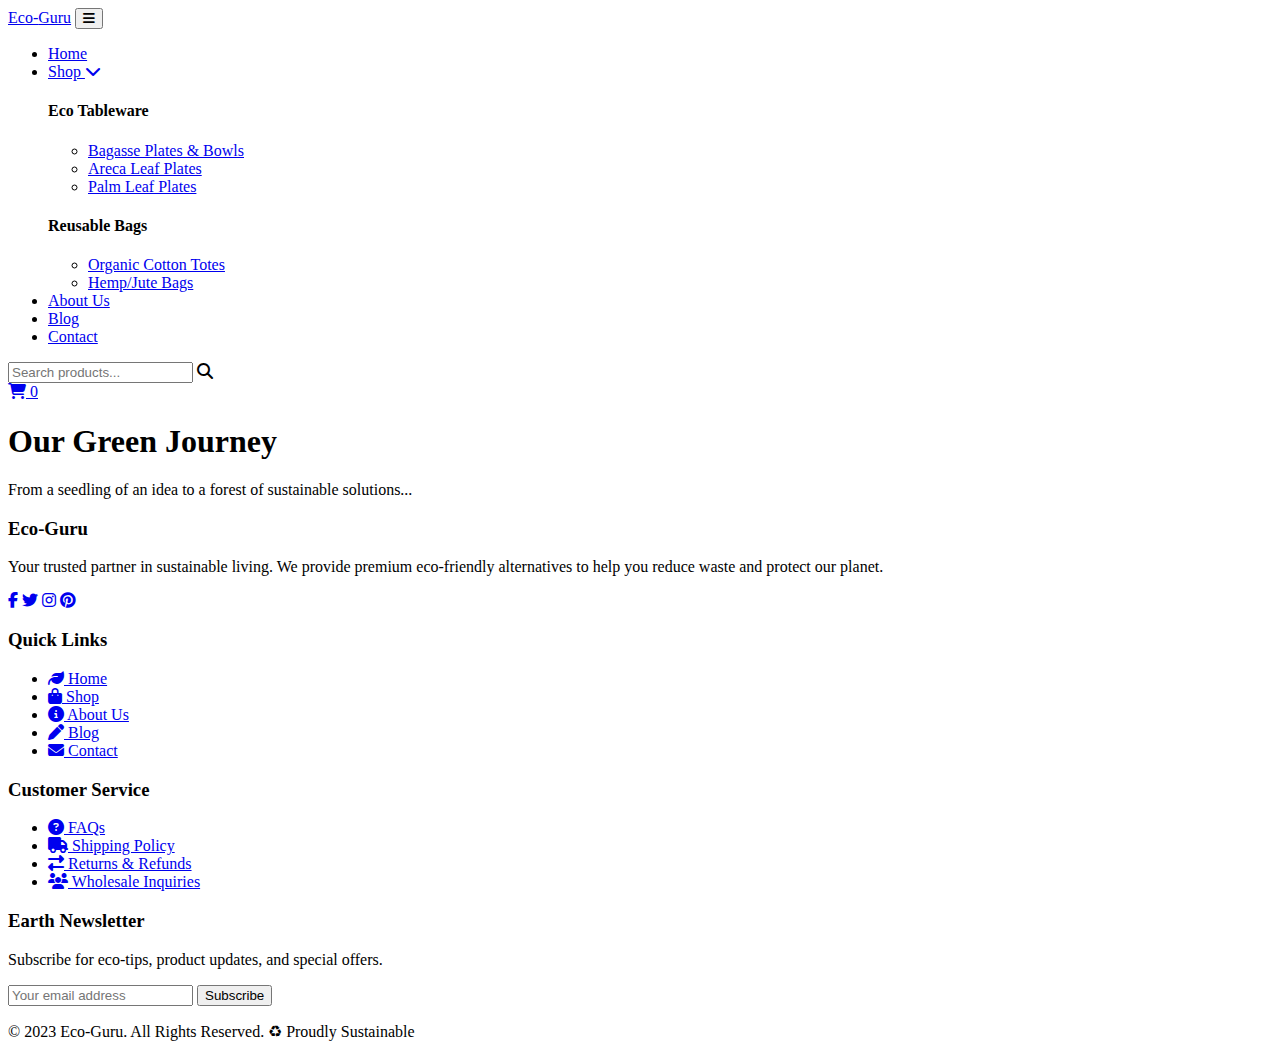
==== about_us.html @ 94f399d8 "Create about_us.html" ====
<!DOCTYPE html>
<html lang="en">
<head>
    <meta charset="UTF-8">
    <meta name="viewport" content="width=device-width, initial-scale=1.0">
    <title>About Us | Eco-Guru</title>
    <link rel="stylesheet" href="https://cdnjs.cloudflare.com/ajax/libs/font-awesome/6.4.0/css/all.min.css">
    <link href="https://fonts.googleapis.com/css2?family=Montserrat:wght@600;700&family=Playfair+Display:wght@700&family=Poppins:wght@400;500;600&display=swap" rel="stylesheet">
    <link rel="stylesheet" href="css/style.css">
</head>
<body>
    <!-- Navbar Include -->
    <div data-include="components/navbar.html"></div>

    <!-- Your About Us Content -->
    <header class="about-header">
        <div class="container about-header-content">
            <h1>Our Green Journey</h1>
            <p>From a seedling of an idea to a forest of sustainable solutions...</p>
        </div>
    </header>

    <main class="container">
        <!-- Rest of your about us content -->
    </main>

    <!-- Footer Include -->
    <div data-include="components/footer.html"></div>

    <!-- Scripts -->
    <script src="js/includes.js"></script>
</body>
</html>
---- css/style.css ----

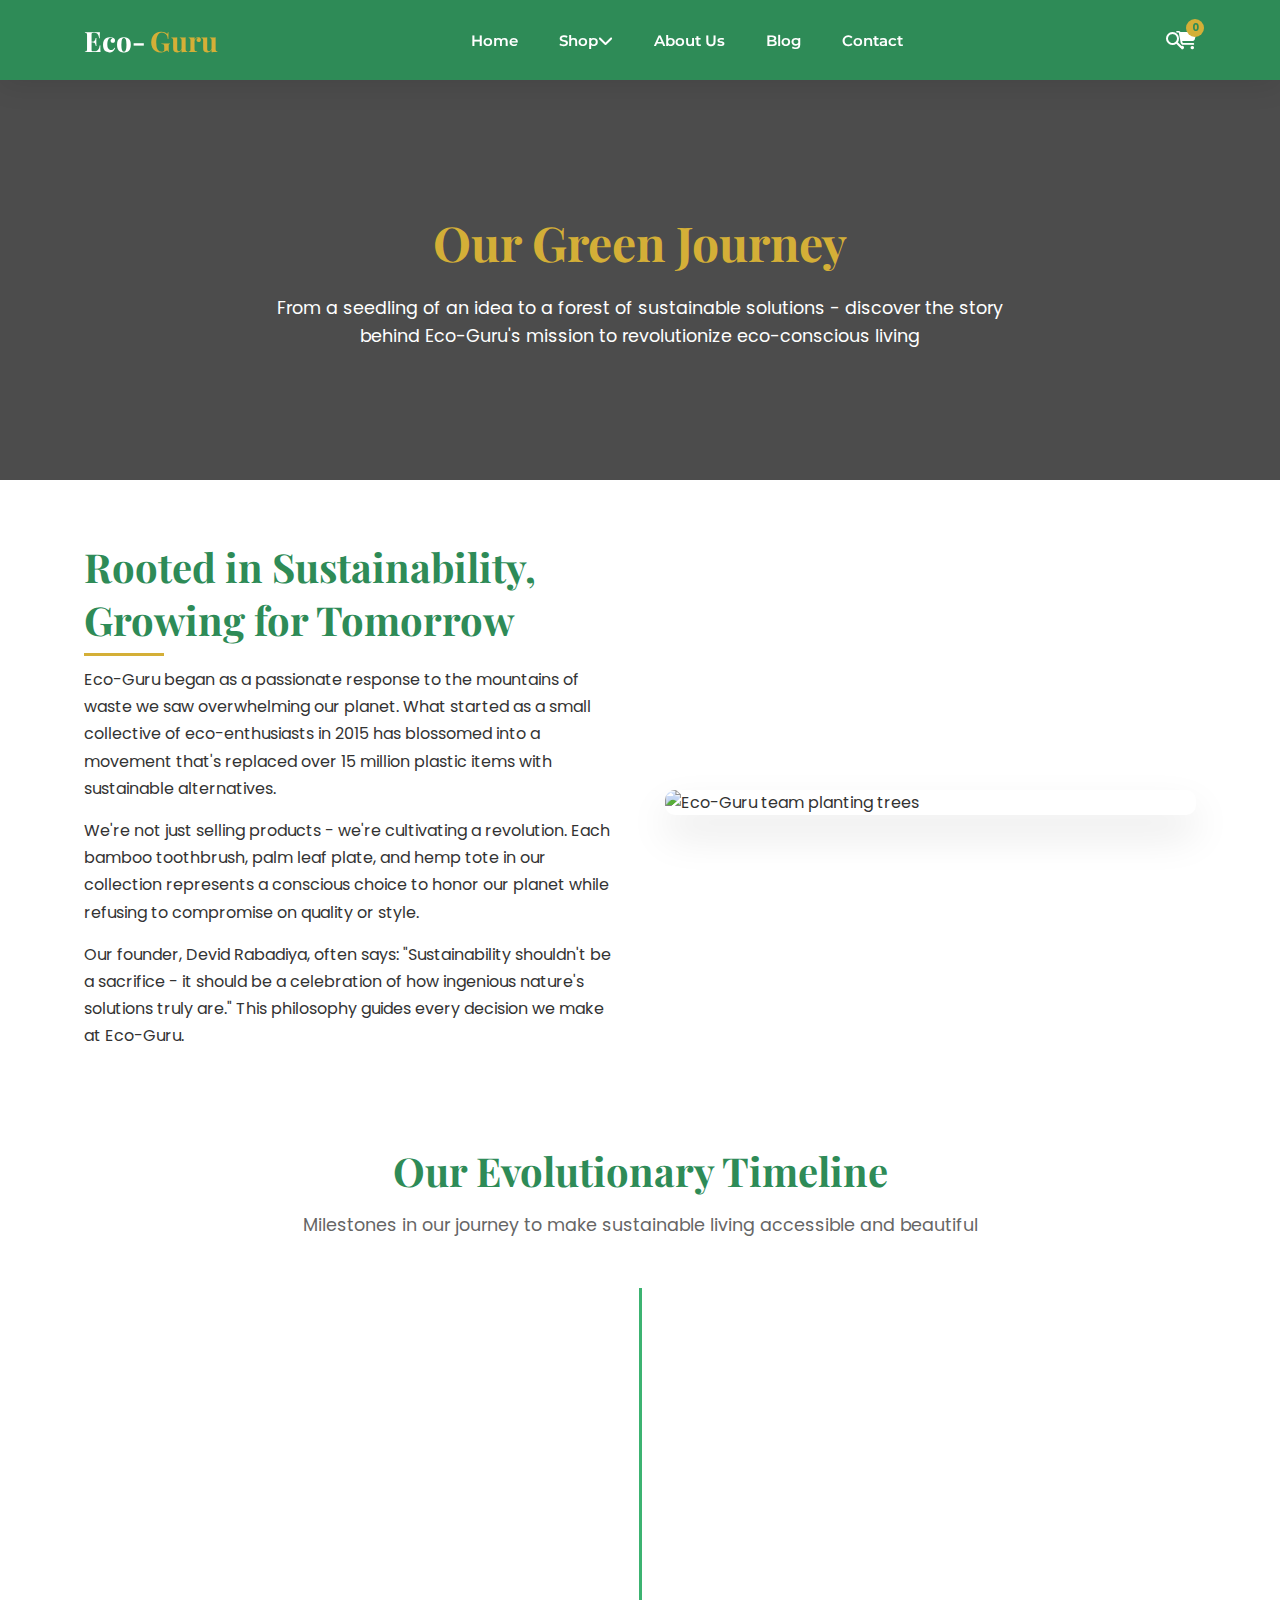
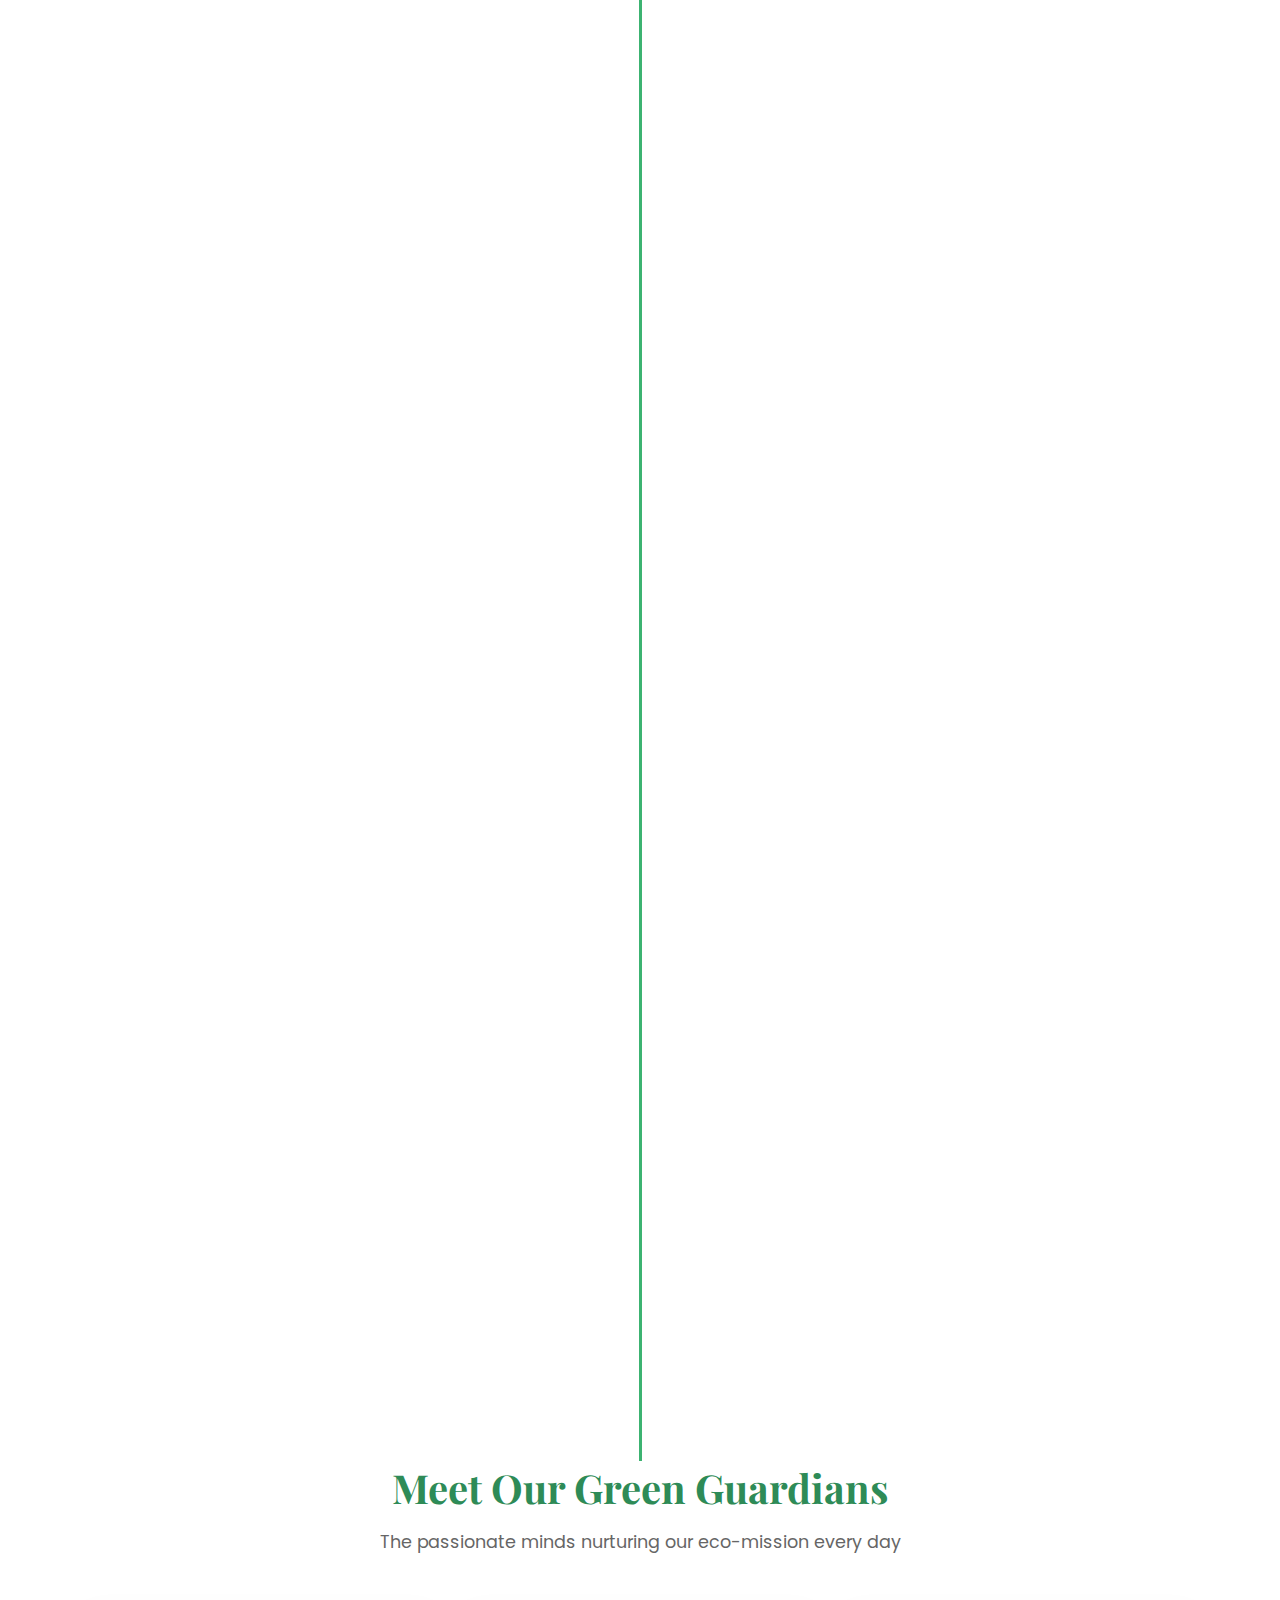
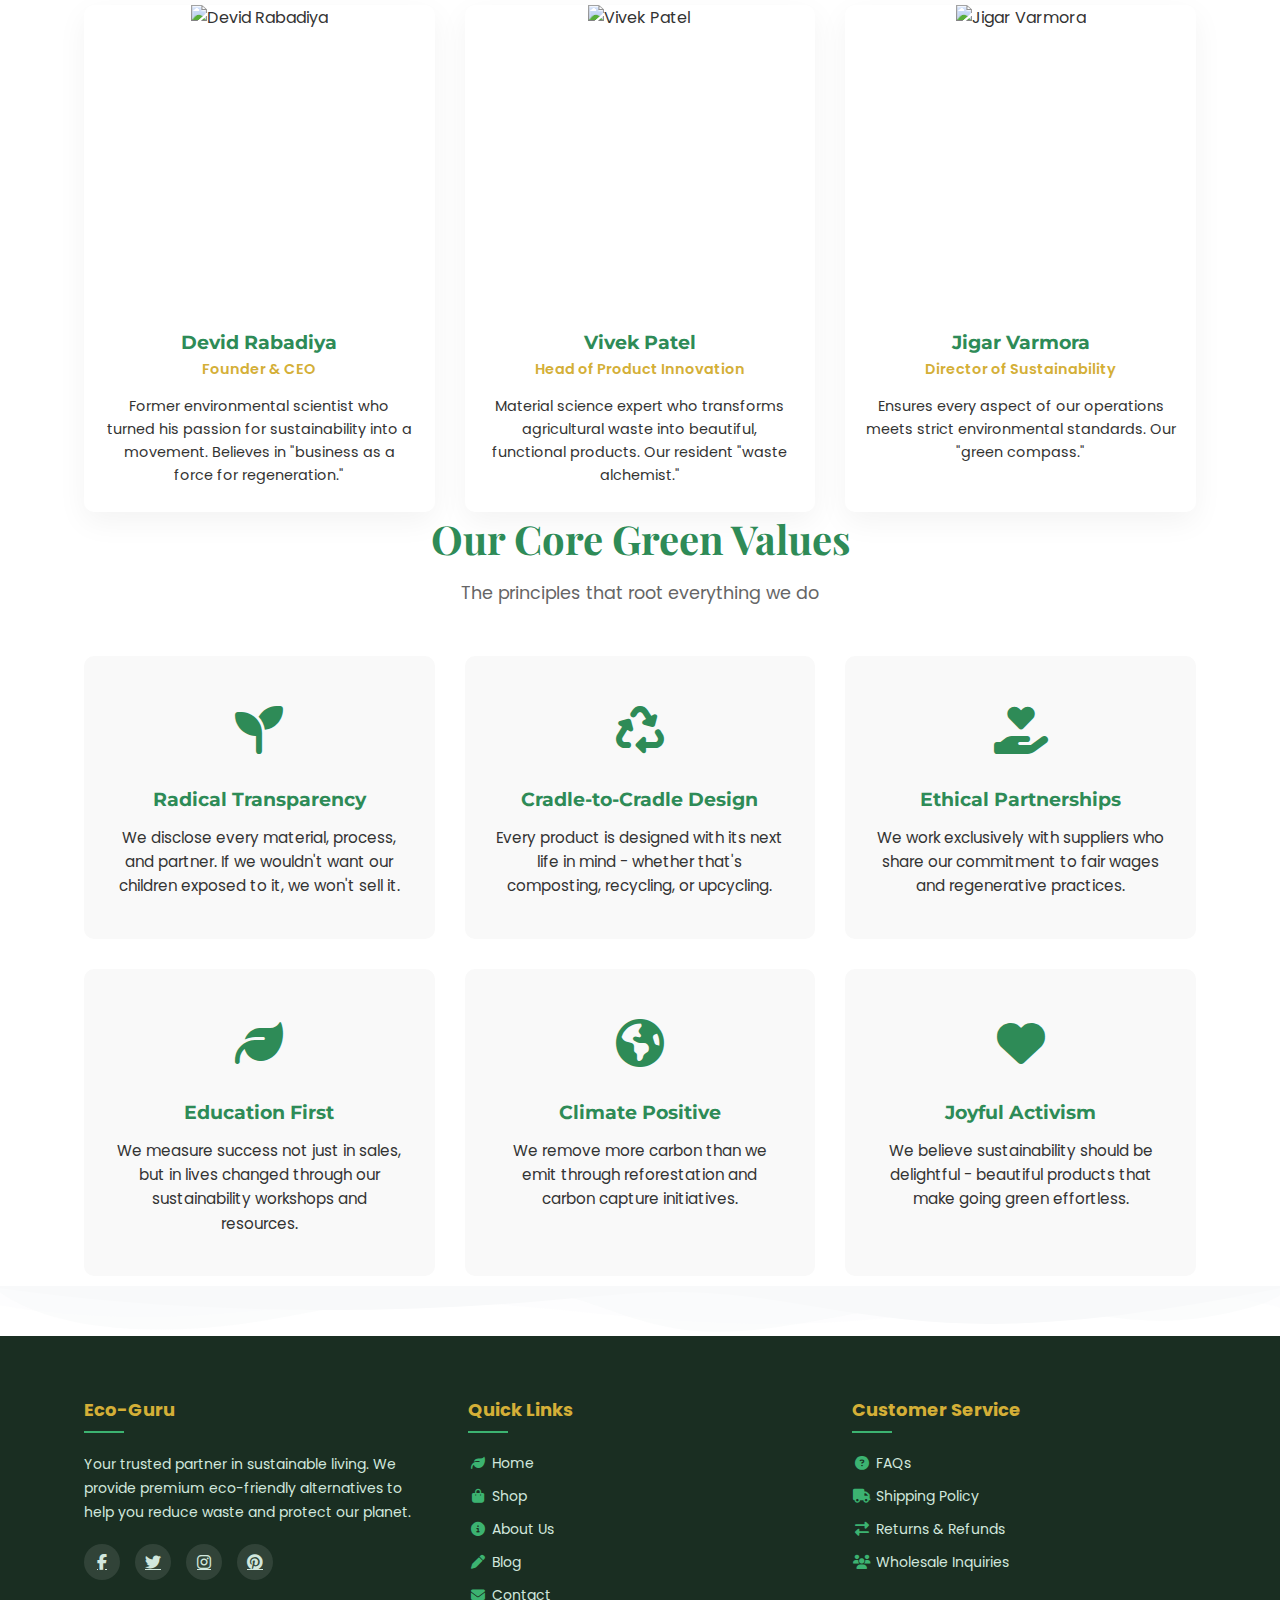
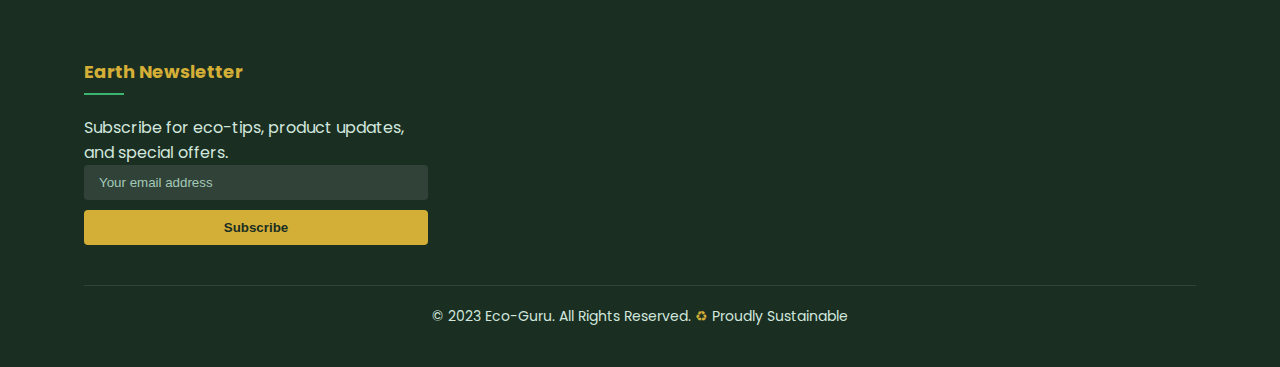
==== commit 81da3a0c: "Update about_us.html" ====
--- a/about_us.html
+++ b/about_us.html
@@ -3,31 +3,195 @@
 <head>
     <meta charset="UTF-8">
     <meta name="viewport" content="width=device-width, initial-scale=1.0">
-    <title>About Us | Eco-Guru</title>
+    <title>About Us | Eco-Guru - Sustainable Eco-Friendly Products</title>
     <link rel="stylesheet" href="https://cdnjs.cloudflare.com/ajax/libs/font-awesome/6.4.0/css/all.min.css">
     <link href="https://fonts.googleapis.com/css2?family=Montserrat:wght@600;700&family=Playfair+Display:wght@700&family=Poppins:wght@400;500;600&display=swap" rel="stylesheet">
     <link rel="stylesheet" href="css/style.css">
 </head>
 <body>
-    <!-- Navbar Include -->
+    <!-- Navigation Bar -->
     <div data-include="components/navbar.html"></div>
 
-    <!-- Your About Us Content -->
+    <!-- About Us Header -->
     <header class="about-header">
         <div class="container about-header-content">
             <h1>Our Green Journey</h1>
-            <p>From a seedling of an idea to a forest of sustainable solutions...</p>
+            <p>From a seedling of an idea to a forest of sustainable solutions - discover the story behind Eco-Guru's mission to revolutionize eco-conscious living</p>
         </div>
     </header>
 
     <main class="container">
-        <!-- Rest of your about us content -->
+        <!-- Mission Section -->
+        <div class="mission-container">
+            <div class="mission-content">
+                <h2>Rooted in Sustainability, Growing for Tomorrow</h2>
+                <p>Eco-Guru began as a passionate response to the mountains of waste we saw overwhelming our planet. What started as a small collective of eco-enthusiasts in 2015 has blossomed into a movement that's replaced over 15 million plastic items with sustainable alternatives.</p>
+                <p>We're not just selling products - we're cultivating a revolution. Each bamboo toothbrush, palm leaf plate, and hemp tote in our collection represents a conscious choice to honor our planet while refusing to compromise on quality or style.</p>
+                <p>Our founder, Devid Rabadiya, often says: "Sustainability shouldn't be a sacrifice - it should be a celebration of how ingenious nature's solutions truly are." This philosophy guides every decision we make at Eco-Guru.</p>
+            </div>
+            <div class="mission-image">
+                <img src="https://images.unsplash.com/photo-1520333789090-1afc82db536a?ixlib=rb-1.2.1&auto=format&fit=crop&w=1350&q=80" alt="Eco-Guru team planting trees" loading="lazy">
+            </div>
+        </div>
+        
+        <!-- Timeline Section -->
+        <div class="section-title">
+            <h2>Our Evolutionary Timeline</h2>
+            <p>Milestones in our journey to make sustainable living accessible and beautiful</p>
+        </div>
+        
+        <div class="timeline">
+            <div class="timeline-item">
+                <div class="timeline-content">
+                    <div class="timeline-date">2015</div>
+                    <h3 class="timeline-title">The Seed is Planted</h3>
+                    <p>Founded in a small garage with just three products: bamboo toothbrushes, beeswax wraps, and reusable straws. Our first 100 customers became our most passionate ambassadors.</p>
+                </div>
+            </div>
+            
+            <div class="timeline-item">
+                <div class="timeline-content">
+                    <div class="timeline-date">2017</div>
+                    <h3 class="timeline-title">First Green Certification</h3>
+                    <p>Received our first environmental certification, validating that our products truly biodegrade within 90 days. Expanded our line to include compostable tableware.</p>
+                </div>
+            </div>
+            
+            <div class="timeline-item">
+                <div class="timeline-content">
+                    <div class="timeline-date">2019</div>
+                    <h3 class="timeline-title">The Zero-Waste Pledge</h3>
+                    <p>Committed to zero-waste packaging across all products. Launched our take-back program to ensure nothing ends up in landfills. Reached 1 million products sold.</p>
+                </div>
+            </div>
+            
+            <div class="timeline-item">
+                <div class="timeline-content">
+                    <div class="timeline-date">2021</div>
+                    <h3 class="timeline-title">Carbon Negative Achievement</h3>
+                    <p>Became the first ecommerce company in our sector to go carbon negative. Planted our 100,000th tree through reforestation partnerships.</p>
+                </div>
+            </div>
+            
+            <div class="timeline-item">
+                <div class="timeline-content">
+                    <div class="timeline-date">2023</div>
+                    <h3 class="timeline-title">Global Green Recognition</h3>
+                    <p>Featured in the Global Sustainability 100 list. Expanded our product line to over 200 items, all meeting our strict environmental standards. 15 million plastic items replaced and counting.</p>
+                </div>
+            </div>
+        </div>
+        
+        <!-- Team Section -->
+        <div class="section-title">
+            <h2>Meet Our Green Guardians</h2>
+            <p>The passionate minds nurturing our eco-mission every day</p>
+        </div>
+        
+        <div class="team-grid">
+            <div class="team-member">
+                <div class="member-image">
+                    <img src="https://images.unsplash.com/photo-1573497019940-1c28c88b4f3e?ixlib=rb-1.2.1&auto=format&fit=crop&w=500&q=80" alt="Devid Rabadiya" loading="lazy">
+                </div>
+                <div class="member-info">
+                    <h3 class="member-name"><a href="https://www.linkedin.com/in/devid-rabadiya-8295b61a9/?originalSubdomain=in" target="_blank">Devid Rabadiya</a></h3>
+                    <div class="member-position">Founder & CEO</div>
+                    <p class="member-bio">Former environmental scientist who turned his passion for sustainability into a movement. Believes in "business as a force for regeneration."</p>
+                </div>
+            </div>
+            
+            <div class="team-member">
+                <div class="member-image">
+                    <img src="https://images.unsplash.com/photo-1560250097-0b93528c311a?ixlib=rb-1.2.1&auto=format&fit=crop&w=500&q=80" alt="Vivek Patel" loading="lazy">
+                </div>
+                <div class="member-info">
+                    <h3 class="member-name"><a href="https://www.linkedin.com/in/vivek-ghodasara-2a13bb101/?originalSubdomain=in" target="_blank">Vivek Patel</a></h3>
+                    <div class="member-position">Head of Product Innovation</div>
+                    <p class="member-bio">Material science expert who transforms agricultural waste into beautiful, functional products. Our resident "waste alchemist."</p>
+                </div>
+            </div>
+            
+            <div class="team-member">
+                <div class="member-image">
+                    <img src="https://images.unsplash.com/photo-1573496359142-b8d87734a5a2?ixlib=rb-1.2.1&auto=format&fit=crop&w=500&q=80" alt="Jigar Varmora" loading="lazy">
+                </div>
+                <div class="member-info">
+                    <h3 class="member-name"><a href="https://www.linkedin.com/in/jigar-varmora-570890129/" target="_blank">Jigar Varmora</a></h3>
+                    <div class="member-position">Director of Sustainability</div>
+                    <p class="member-bio">Ensures every aspect of our operations meets strict environmental standards. Our "green compass."</p>
+                </div>
+            </div>
+        </div>
+        
+        <!-- Values Section -->
+        <div class="section-title">
+            <h2>Our Core Green Values</h2>
+            <p>The principles that root everything we do</p>
+        </div>
+        
+        <div class="values-grid">
+            <div class="value-card">
+                <div class="value-icon"><i class="fas fa-seedling"></i></div>
+                <h3>Radical Transparency</h3>
+                <p>We disclose every material, process, and partner. If we wouldn't want our children exposed to it, we won't sell it.</p>
+            </div>
+            
+            <div class="value-card">
+                <div class="value-icon"><i class="fas fa-recycle"></i></div>
+                <h3>Cradle-to-Cradle Design</h3>
+                <p>Every product is designed with its next life in mind - whether that's composting, recycling, or upcycling.</p>
+            </div>
+            
+            <div class="value-card">
+                <div class="value-icon"><i class="fas fa-hand-holding-heart"></i></div>
+                <h3>Ethical Partnerships</h3>
+                <p>We work exclusively with suppliers who share our commitment to fair wages and regenerative practices.</p>
+            </div>
+            
+            <div class="value-card">
+                <div class="value-icon"><i class="fas fa-leaf"></i></div>
+                <h3>Education First</h3>
+                <p>We measure success not just in sales, but in lives changed through our sustainability workshops and resources.</p>
+            </div>
+            
+            <div class="value-card">
+                <div class="value-icon"><i class="fas fa-globe-americas"></i></div>
+                <h3>Climate Positive</h3>
+                <p>We remove more carbon than we emit through reforestation and carbon capture initiatives.</p>
+            </div>
+            
+            <div class="value-card">
+                <div class="value-icon"><i class="fas fa-heart"></i></div>
+                <h3>Joyful Activism</h3>
+                <p>We believe sustainability should be delightful - beautiful products that make going green effortless.</p>
+            </div>
+        </div>
     </main>
 
-    <!-- Footer Include -->
+    <!-- Footer -->
     <div data-include="components/footer.html"></div>
 
     <!-- Scripts -->
     <script src="js/includes.js"></script>
+    <script>
+        // Animation for timeline items
+        const timelineItems = document.querySelectorAll('.timeline-item');
+        
+        const observer = new IntersectionObserver((entries) => {
+            entries.forEach(entry => {
+                if (entry.isIntersecting) {
+                    entry.target.style.opacity = 1;
+                    entry.target.style.transform = 'translateY(0)';
+                }
+            });
+        }, { threshold: 0.1 });
+        
+        timelineItems.forEach((item, index) => {
+            item.style.opacity = 0;
+            item.style.transform = 'translateY(20px)';
+            item.style.transition = `all 0.5s ease ${index * 0.1}s`;
+            observer.observe(item);
+        });
+    </script>
 </body>
 </html>
--- a/css/style.css
+++ b/css/style.css
@@ -1 +1,848 @@
 
+/* ===== Global Styles ===== */
+:root {
+    --primary-green: #2e8b57;
+    --light-green: #3cb371;
+    --accent-gold: #d4af37;
+    --dark-text: #333333;
+    --light-text: #ffffff;
+    --gray-bg: #f8f9fa;
+    --transition: all 0.4s cubic-bezier(0.175, 0.885, 0.32, 1.1);
+    --section-padding: 80px 0;
+}
+
+* {
+    margin: 0;
+    padding: 0;
+    box-sizing: border-box;
+}
+
+body {
+    font-family: 'Poppins', sans-serif;
+    color: var(--dark-text);
+    overflow-x: hidden;
+    padding-top: 80px;
+}
+
+.container {
+    width: 90%;
+    max-width: 1400px;
+    margin: 0 auto;
+    padding: 0 20px;
+}
+
+/* ===== Navbar Styles ===== */
+.navbar {
+    background-color: var(--primary-green);
+    position: fixed;
+    top: 0;
+    width: 100%;
+    z-index: 1000;
+    box-shadow: 0 4px 30px rgba(0, 0, 0, 0.1);
+    height: 80px;
+}
+
+.nav-container {
+    display: flex;
+    justify-content: space-between;
+    align-items: center;
+    height: 100%;
+    position: relative;
+}
+
+.logo {
+    color: var(--light-text);
+    font-family: 'Playfair Display', serif;
+    font-size: 28px;
+    font-weight: 700;
+    text-decoration: none;
+    display: flex;
+    align-items: center;
+    transition: var(--transition);
+    z-index: 1001;
+}
+
+.logo span {
+    color: var(--accent-gold);
+    margin-left: 5px;
+}
+
+.logo:hover {
+    transform: scale(1.05);
+}
+
+.nav-links {
+    display: flex;
+    list-style: none;
+    gap: 5px;
+    height: 100%;
+}
+
+.nav-links > li {
+    position: relative;
+    height: 100%;
+    display: flex;
+    align-items: center;
+}
+
+.nav-links > li > a {
+    color: var(--light-text);
+    text-decoration: none;
+    font-family: 'Montserrat', sans-serif;
+    font-weight: 600;
+    font-size: 15px;
+    padding: 10px 18px;
+    border-radius: 6px;
+    transition: var(--transition);
+    display: flex;
+    align-items: center;
+    height: 100%;
+    position: relative;
+}
+
+.nav-links > li > a::after {
+    content: '';
+    position: absolute;
+    bottom: 20px;
+    left: 18px;
+    width: 0;
+    height: 2px;
+    background-color: var(--accent-gold);
+    transition: var(--transition);
+}
+
+.nav-links > li > a:hover::after {
+    width: calc(100% - 36px);
+}
+
+.nav-links > li > a:hover {
+    color: var(--accent-gold);
+    background-color: rgba(255, 255, 255, 0.08);
+}
+
+.nav-links > li > a.active {
+    color: var(--accent-gold);
+    font-weight: 700;
+}
+
+.nav-links > li > a.active::after {
+    width: calc(100% - 36px);
+}
+
+/* Dropdown styles */
+.dropdown {
+    position: relative;
+}
+
+.dropdown-content {
+    display: none;
+    position: absolute;
+    top: 100%;
+    left: 0;
+    background-color: white;
+    min-width: 300px;
+    box-shadow: 0 10px 30px rgba(0, 0, 0, 0.1);
+    border-radius: 0 0 10px 10px;
+    padding: 20px;
+    z-index: 1000;
+    flex-direction: column;
+}
+
+.dropdown:hover .dropdown-content {
+    display: flex;
+}
+
+.dropdown-section {
+    margin-bottom: 15px;
+}
+
+.dropdown-section h4 {
+    color: var(--primary-green);
+    font-family: 'Montserrat', sans-serif;
+    font-size: 16px;
+    margin-bottom: 10px;
+    padding-bottom: 5px;
+    border-bottom: 1px solid #eee;
+}
+
+.dropdown-links {
+    list-style: none;
+}
+
+.dropdown-links li a {
+    color: var(--dark-text);
+    text-decoration: none;
+    font-size: 14px;
+    padding: 8px 0;
+    display: block;
+    transition: var(--transition);
+}
+
+.dropdown-links li a:hover {
+    color: var(--accent-gold);
+    padding-left: 5px;
+}
+
+/* Nav icons */
+.nav-icons {
+    display: flex;
+    align-items: center;
+    gap: 20px;
+}
+
+.search-box {
+    position: relative;
+    display: flex;
+    align-items: center;
+}
+
+.search-box input {
+    width: 0;
+    padding: 0;
+    border: none;
+    border-radius: 20px;
+    transition: var(--transition);
+    background-color: transparent;
+    color: white;
+    font-family: 'Poppins', sans-serif;
+}
+
+.search-box input:focus {
+    width: 180px;
+    padding: 8px 15px 8px 35px;
+    background-color: rgba(255, 255, 255, 0.2);
+    outline: none;
+}
+
+.search-box input::placeholder {
+    color: rgba(255, 255, 255, 0.7);
+}
+
+.search-icon {
+    position: absolute;
+    left: 10px;
+    color: white;
+    cursor: pointer;
+}
+
+.cart-icon {
+    position: relative;
+    color: white;
+    font-size: 18px;
+    transition: var(--transition);
+}
+
+.cart-icon:hover {
+    color: var(--accent-gold);
+}
+
+.cart-count {
+    position: absolute;
+    top: -8px;
+    right: -8px;
+    background-color: var(--accent-gold);
+    color: var(--primary-green);
+    font-size: 10px;
+    font-weight: 700;
+    width: 18px;
+    height: 18px;
+    border-radius: 50%;
+    display: flex;
+    align-items: center;
+    justify-content: center;
+}
+
+.menu-toggle {
+    display: none;
+    background: none;
+    border: none;
+    color: white;
+    font-size: 24px;
+    cursor: pointer;
+    z-index: 1001;
+}
+
+/* ===== About Us Page Specific Styles ===== */
+.about-header {
+    background: linear-gradient(rgba(0, 0, 0, 0.7), rgba(0, 0, 0, 0.7)), 
+                url('https://images.unsplash.com/photo-1466611653911-95081537e5b7?ixlib=rb-1.2.1&auto=format&fit=crop&w=1350&q=80');
+    background-size: cover;
+    background-position: center;
+    height: 400px;
+    display: flex;
+    align-items: center;
+    text-align: center;
+    color: white;
+    margin-bottom: 60px;
+}
+
+.about-header-content {
+    max-width: 800px;
+    margin: 0 auto;
+    padding: 0 20px;
+}
+
+.about-header h1 {
+    font-family: 'Playfair Display', serif;
+    font-size: 3rem;
+    margin-bottom: 20px;
+    color: var(--accent-gold);
+}
+
+.about-header p {
+    font-size: 1.1rem;
+    line-height: 1.6;
+}
+
+.section-title {
+    text-align: center;
+    margin-bottom: 50px;
+}
+
+.section-title h2 {
+    font-family: 'Playfair Display', serif;
+    font-size: 2.5rem;
+    color: var(--primary-green);
+    margin-bottom: 15px;
+}
+
+.section-title p {
+    color: #666;
+    font-size: 1.1rem;
+    max-width: 700px;
+    margin: 0 auto;
+}
+
+.mission-container {
+    display: grid;
+    grid-template-columns: 1fr 1fr;
+    gap: 50px;
+    align-items: center;
+    margin-bottom: 80px;
+}
+
+.mission-content h2 {
+    font-family: 'Playfair Display', serif;
+    font-size: 2.5rem;
+    color: var(--primary-green);
+    margin-bottom: 20px;
+    position: relative;
+}
+
+.mission-content h2::after {
+    content: '';
+    position: absolute;
+    left: 0;
+    bottom: -10px;
+    width: 80px;
+    height: 3px;
+    background-color: var(--accent-gold);
+}
+
+.mission-content p {
+    margin-bottom: 15px;
+    line-height: 1.7;
+}
+
+.mission-image {
+    border-radius: 10px;
+    overflow: hidden;
+    box-shadow: 0 20px 40px rgba(0, 0, 0, 0.1);
+    position: relative;
+}
+
+.mission-image img {
+    width: 100%;
+    height: auto;
+    display: block;
+    transition: transform 0.5s;
+}
+
+.mission-image:hover img {
+    transform: scale(1.05);
+}
+
+/* Timeline Styles */
+.timeline {
+    position: relative;
+    max-width: 800px;
+    margin: 0 auto;
+    padding: 40px 0;
+}
+
+.timeline::before {
+    content: '';
+    position: absolute;
+    width: 3px;
+    background-color: var(--light-green);
+    top: 0;
+    bottom: 0;
+    left: 50%;
+    margin-left: -1.5px;
+}
+
+.timeline-item {
+    padding: 20px 40px;
+    position: relative;
+    width: 50%;
+    box-sizing: border-box;
+    opacity: 0;
+    transform: translateY(20px);
+}
+
+.timeline-item:nth-child(odd) {
+    left: 0;
+}
+
+.timeline-item:nth-child(even) {
+    left: 50%;
+}
+
+.timeline-content {
+    padding: 30px;
+    background-color: white;
+    border-radius: 8px;
+    box-shadow: 0 10px 30px rgba(0, 0, 0, 0.05);
+    position: relative;
+}
+
+.timeline-content::after {
+    content: '';
+    position: absolute;
+    width: 20px;
+    height: 20px;
+    background-color: var(--accent-gold);
+    border-radius: 50%;
+    top: 30px;
+}
+
+.timeline-item:nth-child(odd) .timeline-content::after {
+    right: -10px;
+}
+
+.timeline-item:nth-child(even) .timeline-content::after {
+    left: -10px;
+}
+
+.timeline-date {
+    font-weight: 600;
+    color: var(--accent-gold);
+    margin-bottom: 10px;
+}
+
+.timeline-title {
+    font-family: 'Montserrat', sans-serif;
+    font-size: 1.3rem;
+    color: var(--primary-green);
+    margin-bottom: 15px;
+}
+
+.timeline-content p {
+    line-height: 1.6;
+}
+
+/* Team Section */
+.team-grid {
+    display: grid;
+    grid-template-columns: repeat(auto-fit, minmax(250px, 1fr));
+    gap: 30px;
+    margin-top: 50px;
+}
+
+.team-member {
+    background-color: white;
+    border-radius: 10px;
+    overflow: hidden;
+    box-shadow: 0 10px 30px rgba(0, 0, 0, 0.05);
+    transition: transform 0.3s, box-shadow 0.3s;
+    text-align: center;
+}
+
+.team-member:hover {
+    transform: translateY(-10px);
+    box-shadow: 0 15px 40px rgba(0, 0, 0, 0.1);
+}
+
+.member-image {
+    height: 300px;
+    overflow: hidden;
+}
+
+.member-image img {
+    width: 100%;
+    height: 100%;
+    object-fit: cover;
+    transition: transform 0.5s;
+}
+
+.team-member:hover .member-image img {
+    transform: scale(1.1);
+}
+
+.member-info {
+    padding: 25px 20px;
+}
+
+.member-name {
+    font-family: 'Montserrat', sans-serif;
+    font-size: 1.2rem;
+    color: var(--primary-green);
+    margin-bottom: 5px;
+}
+
+.member-name a {
+    color: inherit;
+    text-decoration: none;
+    transition: color 0.3s;
+}
+
+.member-name a:hover {
+    color: var(--accent-gold);
+    text-decoration: underline;
+}
+
+.member-position {
+    color: var(--accent-gold);
+    font-weight: 600;
+    margin-bottom: 15px;
+    font-size: 0.9rem;
+}
+
+.member-bio {
+    font-size: 0.9rem;
+    line-height: 1.6;
+}
+
+/* Values Section */
+.values-grid {
+    display: grid;
+    grid-template-columns: repeat(auto-fit, minmax(300px, 1fr));
+    gap: 30px;
+    margin-top: 50px;
+}
+
+.value-card {
+    text-align: center;
+    padding: 40px 30px;
+    border-radius: 10px;
+    transition: all 0.3s;
+    background-color: #f9f9f9;
+}
+
+.value-card:hover {
+    background-color: var(--primary-green);
+    color: white;
+    transform: translateY(-10px);
+}
+
+.value-card:hover .value-icon {
+    color: var(--accent-gold);
+}
+
+.value-card:hover h3 {
+    color: white;
+}
+
+.value-icon {
+    font-size: 3rem;
+    color: var(--primary-green);
+    margin-bottom: 20px;
+    transition: all 0.3s;
+}
+
+.value-card h3 {
+    font-family: 'Montserrat', sans-serif;
+    margin-bottom: 15px;
+    color: var(--primary-green);
+    transition: all 0.3s;
+}
+
+.value-card p {
+    font-size: 0.95rem;
+    line-height: 1.6;
+}
+
+/* ===== Footer Styles ===== */
+footer {
+    background-color: #1a2e22;
+    color: #d1e7dd;
+    padding: 60px 0 20px;
+    position: relative;
+    margin-top: 60px;
+}
+
+.footer-wave {
+    position: absolute;
+    top: -50px;
+    left: 0;
+    width: 100%;
+    height: 50px;
+    background: url('data:image/svg+xml;utf8,<svg viewBox="0 0 1200 120" xmlns="http://www.w3.org/2000/svg" preserveAspectRatio="none"><path d="M0,0V46.29c47.79,22.2,103.59,32.17,158,28,70.36-5.37,136.33-33.31,206.8-37.5C438.64,32.43,512.34,53.67,583,72.05c69.27,18,138.3,24.88,209.4,13.08,36.15-6,69.85-17.84,104.45-29.34C989.49,25,1113-14.29,1200,52.47V0Z" fill="%23f8f9fa" opacity=".25"/><path d="M0,0V15.81C13,36.92,27.64,56.86,47.69,72.05,99.41,111.27,165,111,224.58,91.58c31.15-10.15,60.09-26.07,89.67-39.8,40.92-19,84.73-46,130.83-49.67,36.26-2.85,70.9,9.42,98.6,31.56,31.77,25.39,62.32,62,103.63,73,40.44,10.79,81.35-6.69,119.13-24.28s75.16-39,116.92-43.05c59.73-5.85,113.28,22.88,168.9,38.84,30.2,8.66,59,6.17,87.09-7.5,22.43-10.89,48-26.93,60.65-49.24V0Z" fill="%23f8f9fa" opacity=".5"/><path d="M0,0V5.63C149.93,59,314.09,71.32,475.83,42.57c43-7.64,84.23-20.12,127.61-26.46,59-8.63,112.48,12.24,165.56,35.4C827.93,77.22,886,95.24,951.2,90c86.53-7,172.46-45.71,248.8-84.81V0Z" fill="%23f8f9fa"/></svg>');
+    background-size: cover;
+}
+
+.footer-container {
+    display: grid;
+    grid-template-columns: repeat(auto-fit, minmax(250px, 1fr));
+    gap: 40px;
+    margin-bottom: 40px;
+}
+
+.footer-col h3 {
+    color: var(--accent-gold);
+    font-size: 18px;
+    margin-bottom: 20px;
+    position: relative;
+    padding-bottom: 10px;
+}
+
+.footer-col h3::after {
+    content: '';
+    position: absolute;
+    left: 0;
+    bottom: 0;
+    width: 40px;
+    height: 2px;
+    background-color: var(--light-green);
+}
+
+.footer-col ul {
+    list-style: none;
+}
+
+.footer-col ul li {
+    margin-bottom: 12px;
+    display: flex;
+    align-items: center;
+    gap: 8px;
+}
+
+.footer-col ul li i {
+    color: var(--light-green);
+    width: 20px;
+    text-align: center;
+}
+
+.footer-col ul li a {
+    color: #d1e7dd;
+    text-decoration: none;
+    transition: all 0.3s;
+    display: block;
+    font-size: 14px;
+}
+
+.footer-col ul li a:hover {
+    color: var(--accent-gold);
+    transform: translateX(5px);
+}
+
+.footer-about p {
+    margin-bottom: 20px;
+    font-size: 14px;
+    line-height: 1.7;
+}
+
+.footer-social {
+    display: flex;
+    gap: 15px;
+    margin-top: 20px;
+}
+
+.footer-social a {
+    display: flex;
+    align-items: center;
+    justify-content: center;
+    width: 36px;
+    height: 36px;
+    background-color: rgba(255, 255, 255, 0.1);
+    border-radius: 50%;
+    color: #d1e7dd;
+    transition: all 0.3s;
+}
+
+.footer-social a:hover {
+    background-color: var(--accent-gold);
+    color: #1a2e22;
+    transform: translateY(-3px);
+}
+
+.footer-newsletter input {
+    width: 100%;
+    padding: 10px 15px;
+    border-radius: 4px;
+    border: none;
+    background-color: rgba(255, 255, 255, 0.1);
+    color: white;
+    margin-bottom: 10px;
+}
+
+.footer-newsletter input::placeholder {
+    color: #a3c9b8;
+}
+
+.footer-newsletter button {
+    width: 100%;
+    padding: 10px;
+    background-color: var(--accent-gold);
+    color: #1a2e22;
+    border: none;
+    border-radius: 4px;
+    font-weight: 600;
+    transition: all 0.3s;
+}
+
+.footer-newsletter button:hover {
+    background-color: #e8c252;
+}
+
+.footer-bottom {
+    text-align: center;
+    padding: 20px 0;
+    border-top: 1px solid rgba(255, 255, 255, 0.1);
+    font-size: 14px;
+}
+
+/* ===== Responsive Styles ===== */
+@media (max-width: 992px) {
+    .menu-toggle {
+        display: block;
+    }
+    
+    .nav-links {
+        position: fixed;
+        top: 80px;
+        left: -100%;
+        width: 100%;
+        height: calc(100vh - 80px);
+        background-color: var(--primary-green);
+        flex-direction: column;
+        align-items: center;
+        padding: 40px 20px;
+        transition: var(--transition);
+        overflow-y: auto;
+    }
+    
+    .nav-links.active {
+        left: 0;
+    }
+    
+    .nav-links > li {
+        width: 100%;
+        height: auto;
+        margin-bottom: 15px;
+    }
+    
+    .nav-links > li > a {
+        width: 100%;
+        justify-content: center;
+        padding: 15px;
+        background-color: rgba(255, 255, 255, 0.1);
+    }
+    
+    .dropdown-content {
+        position: static;
+        display: none;
+        width: 100%;
+        box-shadow: none;
+        padding: 15px 0 0 20px;
+        background-color: transparent;
+    }
+    
+    .dropdown:hover .dropdown-content {
+        display: none;
+    }
+    
+    .dropdown.active .dropdown-content {
+        display: block;
+    }
+    
+    .dropdown-section h4 {
+        color: var(--accent-gold);
+        border-bottom-color: rgba(255, 255, 255, 0.1);
+    }
+    
+    .dropdown-links li a {
+        color: rgba(255, 255, 255, 0.8);
+    }
+    
+    .dropdown-links li a:hover {
+        color: white;
+    }
+    
+    .nav-icons {
+        margin-left: auto;
+        margin-right: 20px;
+    }
+    
+    .search-box input:focus {
+        width: 150px;
+    }
+    
+    .mission-container {
+        grid-template-columns: 1fr;
+    }
+    
+    .mission-image {
+        order: -1;
+    }
+    
+    .timeline::before {
+        left: 31px;
+    }
+    
+    .timeline-item {
+        width: 100%;
+        padding-left: 70px;
+        padding-right: 25px;
+    }
+    
+    .timeline-item:nth-child(even) {
+        left: 0;
+    }
+    
+    .timeline-content::after {
+        left: 21px !important;
+    }
+}
+
+@media (max-width: 768px) {
+    .about-header {
+        height: 350px;
+    }
+    
+    .about-header h1 {
+        font-size: 2.5rem;
+    }
+    
+    .section-title h2 {
+        font-size: 2rem;
+    }
+    
+    .mission-content h2 {
+        font-size: 2rem;
+    }
+}
+
+@media (max-width: 576px) {
+    .about-header {
+        height: 300px;
+        margin-bottom: 40px;
+    }
+    
+    .about-header h1 {
+        font-size: 2rem;
+    }
+    
+    .about-header p {
+        font-size: 1rem;
+    }
+    
+    .mission-container {
+        gap: 30px;
+        margin-bottom: 50px;
+    }
+    
+    .values-grid {
+        grid-template-columns: 1fr;
+    }
+}
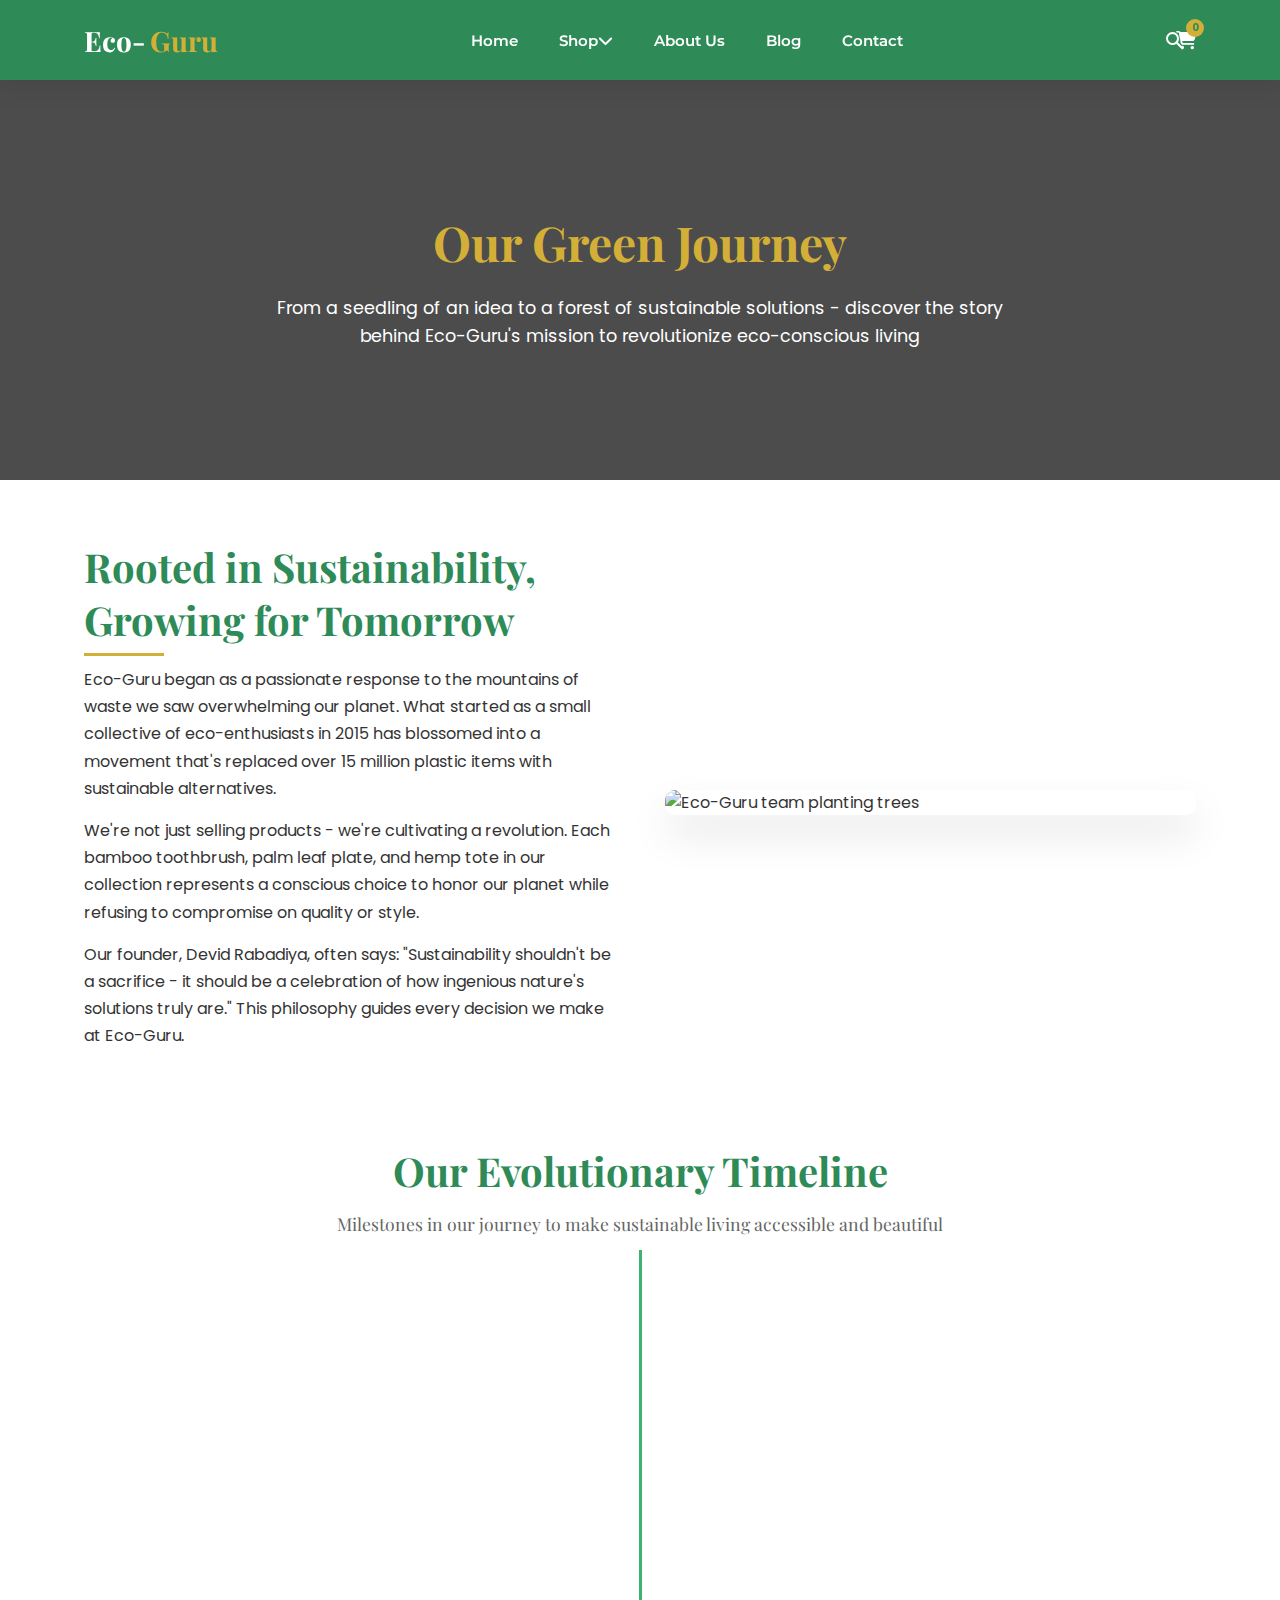
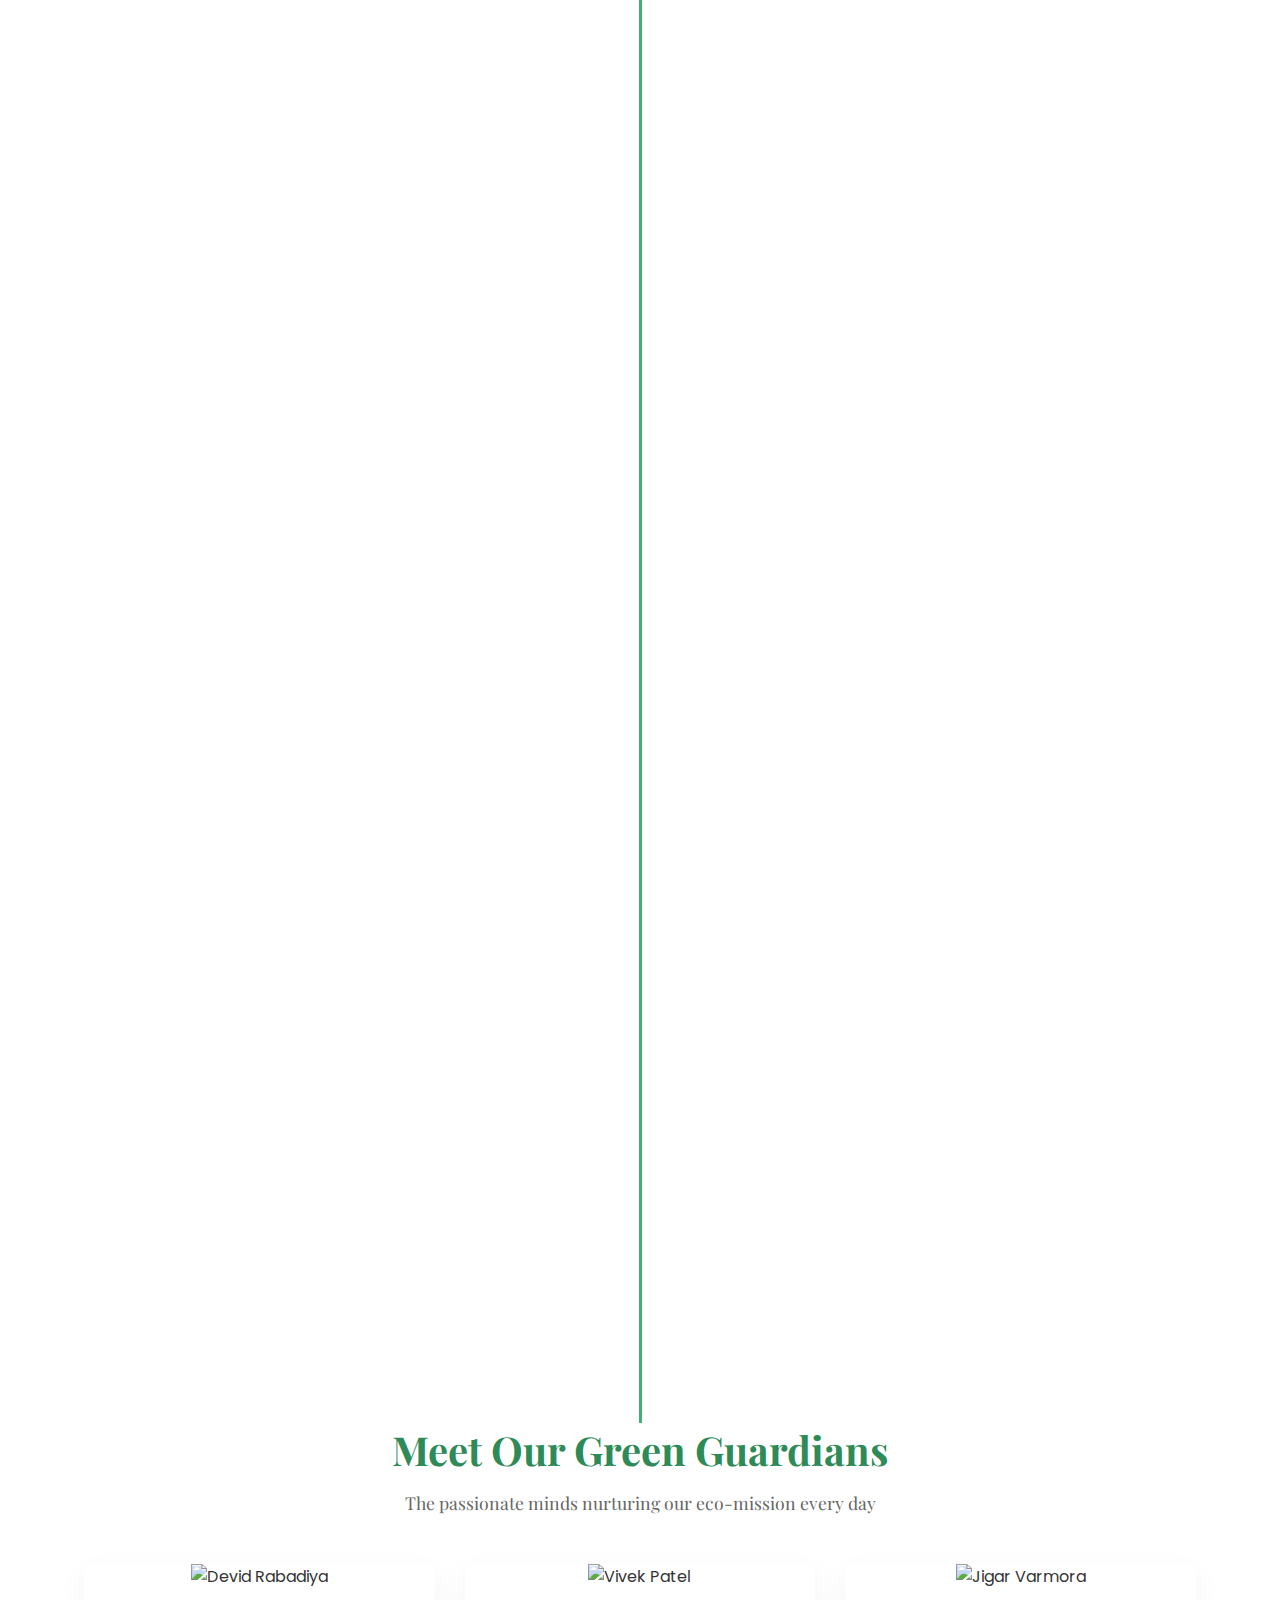
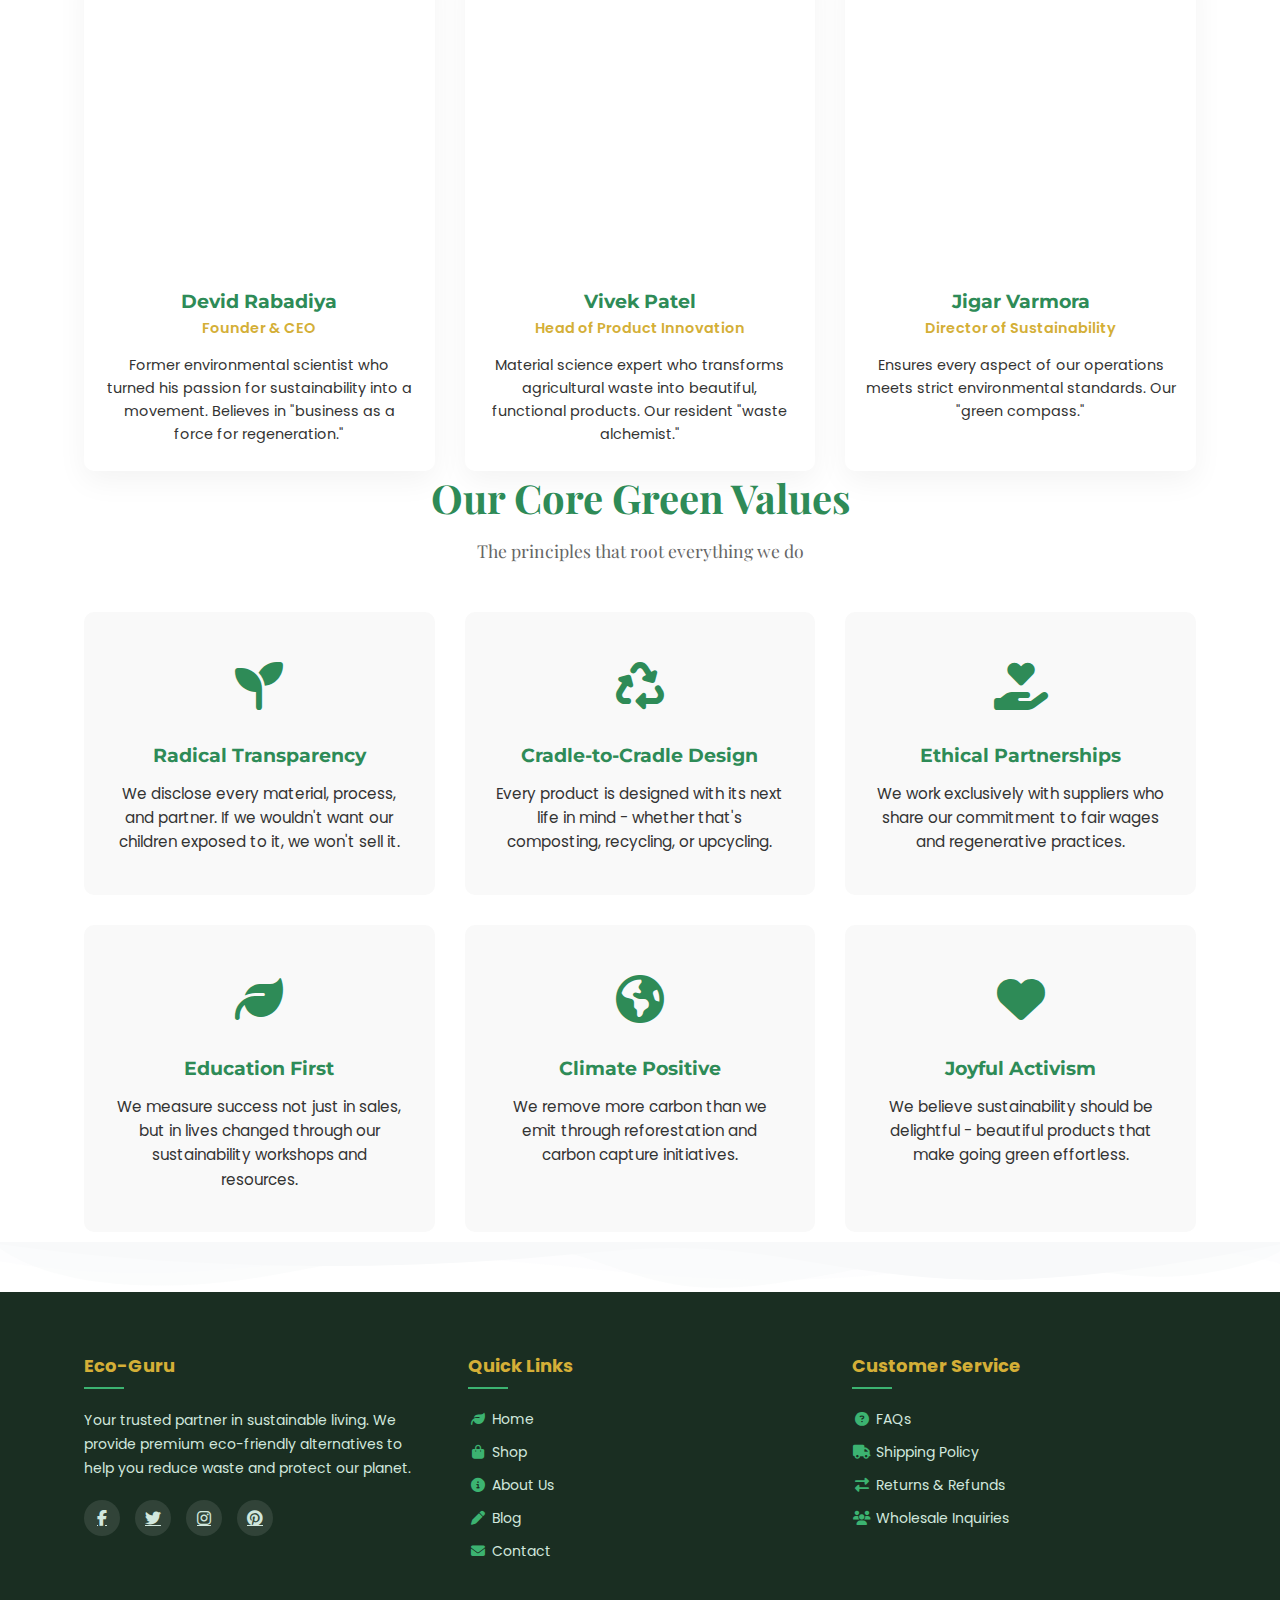
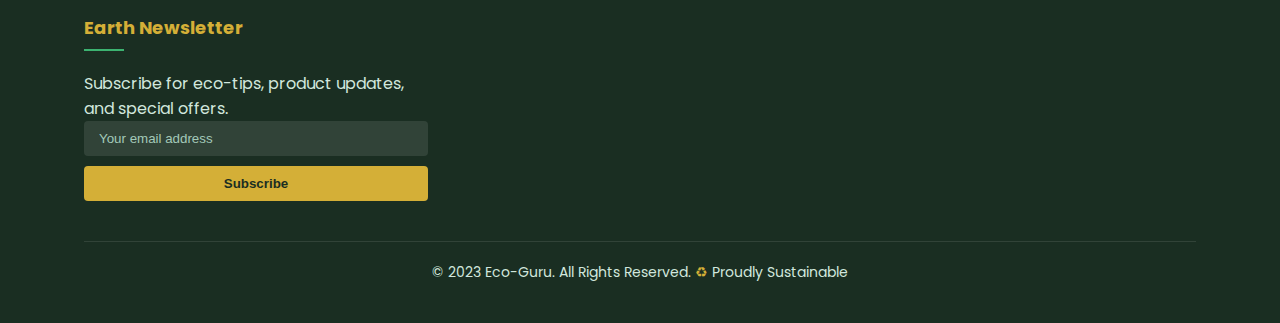
==== commit ae3ae6a0: "Update about_us.html" ====
--- a/about_us.html
+++ b/about_us.html
@@ -113,7 +113,7 @@
             
             <div class="team-member">
                 <div class="member-image">
-                    <img src="https://images.unsplash.com/photo-1573496359142-b8d87734a5a2?ixlib=rb-1.2.1&auto=format&fit=crop&w=500&q=80" alt="Jigar Varmora" loading="lazy">
+                    <img src="https://raw.githubusercontent.com/varmoraj/New-Eco-Guru-JS/refs/heads/main/Photos/Jigar1.jpg" alt="Jigar Varmora" loading="lazy">
                 </div>
                 <div class="member-info">
                     <h3 class="member-name"><a href="https://www.linkedin.com/in/jigar-varmora-570890129/" target="_blank">Jigar Varmora</a></h3>
--- a/css/style.css
+++ b/css/style.css
@@ -846,3 +846,321 @@
         grid-template-columns: 1fr;
     }
 }
+
+/* ===== Hero Banner ===== */
+.hero-banner {
+    background: linear-gradient(rgba(0, 0, 0, 0.5), rgba(0, 0, 0, 0.5)), 
+                url('https://images.unsplash.com/photo-1466611653911-95081537e5b7?ixlib=rb-1.2.1&auto=format&fit=crop&w=1350&q=80');
+    background-size: cover;
+    background-position: center;
+    height: 80vh;
+    display: flex;
+    align-items: center;
+    color: white;
+    text-align: center;
+    margin-bottom: 60px;
+}
+
+.hero-content {
+    max-width: 800px;
+    margin: 0 auto;
+}
+
+.hero-content h1 {
+    font-family: 'Playfair Display', serif;
+    font-size: 3.5rem;
+    margin-bottom: 20px;
+    color: var(--accent-gold);
+}
+
+.hero-content p {
+    font-size: 1.2rem;
+    margin-bottom: 30px;
+}
+
+.cta-button {
+    display: inline-block;
+    background-color: var(--accent-gold);
+    color: var(--primary-green);
+    padding: 12px 30px;
+    border-radius: 30px;
+    text-decoration: none;
+    font-weight: 600;
+    transition: var(--transition);
+}
+
+.cta-button:hover {
+    background-color: #e8c252;
+    transform: translateY(-3px);
+}
+
+/* ===== Featured Products ===== */
+.featured-products {
+    padding: 80px 0;
+    background-color: var(--gray-bg);
+}
+
+.section-title {
+    text-align: center;
+    font-family: 'Playfair Display', serif;
+    font-size: 2.5rem;
+    color: var(--primary-green);
+    margin-bottom: 15px;
+}
+
+.section-subtitle {
+    text-align: center;
+    color: #666;
+    margin-bottom: 40px;
+    font-size: 1.1rem;
+}
+
+.product-grid {
+    display: grid;
+    grid-template-columns: repeat(auto-fit, minmax(300px, 1fr));
+    gap: 30px;
+    margin-top: 40px;
+}
+
+.product-card {
+    background: white;
+    border-radius: 10px;
+    overflow: hidden;
+    box-shadow: 0 5px 15px rgba(0,0,0,0.1);
+    transition: var(--transition);
+}
+
+.product-card:hover {
+    transform: translateY(-10px);
+    box-shadow: 0 15px 30px rgba(0,0,0,0.15);
+}
+
+.product-image {
+    position: relative;
+    height: 250px;
+    overflow: hidden;
+}
+
+.product-image img {
+    width: 100%;
+    height: 100%;
+    object-fit: cover;
+    transition: transform 0.5s;
+}
+
+.product-card:hover .product-image img {
+    transform: scale(1.05);
+}
+
+.product-badge {
+    position: absolute;
+    top: 15px;
+    right: 15px;
+    background-color: var(--accent-gold);
+    color: var(--primary-green);
+    padding: 5px 10px;
+    border-radius: 20px;
+    font-size: 0.8rem;
+    font-weight: 600;
+}
+
+.product-info {
+    padding: 20px;
+}
+
+.product-info h3 {
+    font-family: 'Montserrat', sans-serif;
+    color: var(--primary-green);
+    margin-bottom: 10px;
+}
+
+.product-description {
+    color: #666;
+    margin-bottom: 15px;
+    font-size: 0.95rem;
+}
+
+.product-meta {
+    display: flex;
+    justify-content: space-between;
+    align-items: center;
+}
+
+.price {
+    font-weight: 700;
+    color: var(--primary-green);
+    font-size: 1.2rem;
+}
+
+.view-button {
+    color: var(--accent-gold);
+    text-decoration: none;
+    font-weight: 600;
+    transition: var(--transition);
+}
+
+.view-button:hover {
+    color: var(--primary-green);
+}
+
+/* ===== Product Gallery ===== */
+.product-gallery {
+    padding: 80px 0;
+}
+
+.gallery-grid {
+    display: grid;
+    grid-template-columns: repeat(auto-fit, minmax(250px, 1fr));
+    gap: 20px;
+}
+
+.gallery-item {
+    position: relative;
+    border-radius: 8px;
+    overflow: hidden;
+    cursor: pointer;
+}
+
+.gallery-item img {
+    width: 100%;
+    height: 250px;
+    object-fit: cover;
+    transition: transform 0.5s;
+}
+
+.gallery-item:hover img {
+    transform: scale(1.05);
+}
+
+.gallery-caption {
+    position: absolute;
+    bottom: 0;
+    left: 0;
+    right: 0;
+    background: rgba(0,0,0,0.7);
+    color: white;
+    padding: 10px;
+    text-align: center;
+    font-size: 0.9rem;
+}
+
+/* ===== Lightbox ===== */
+.lightbox {
+    position: fixed;
+    top: 0;
+    left: 0;
+    width: 100%;
+    height: 100%;
+    background: rgba(0,0,0,0.8);
+    display: flex;
+    align-items: center;
+    justify-content: center;
+    z-index: 10000;
+}
+
+.lightbox-content {
+    position: relative;
+    max-width: 90%;
+    max-height: 90%;
+}
+
+.lightbox-content img {
+    max-height: 80vh;
+    max-width: 100%;
+    border: 3px solid white;
+    border-radius: 5px;
+}
+
+.lightbox .close {
+    position: absolute;
+    top: -40px;
+    right: 0;
+    color: white;
+    font-size: 2rem;
+    cursor: pointer;
+}
+
+.lightbox .caption {
+    color: white;
+    text-align: center;
+    margin-top: 15px;
+}
+
+/* ===== CTA Section ===== */
+.cta-section {
+    background-color: var(--primary-green);
+    color: white;
+    padding: 60px 0;
+    text-align: center;
+}
+
+.cta-section h2 {
+    font-family: 'Playfair Display', serif;
+    margin-bottom: 15px;
+}
+
+.cta-section p {
+    margin-bottom: 30px;
+    font-size: 1.1rem;
+}
+
+.newsletter-form {
+    max-width: 500px;
+    margin: 0 auto;
+    display: flex;
+}
+
+.newsletter-form input {
+    flex: 1;
+    padding: 12px 20px;
+    border: none;
+    border-radius: 30px 0 0 30px;
+    font-family: 'Poppins', sans-serif;
+}
+
+.newsletter-form button {
+    background-color: var(--accent-gold);
+    color: var(--primary-green);
+    border: none;
+    padding: 0 30px;
+    border-radius: 0 30px 30px 0;
+    font-weight: 600;
+    cursor: pointer;
+    transition: var(--transition);
+}
+
+.newsletter-form button:hover {
+    background-color: #e8c252;
+}
+
+/* Responsive Adjustments */
+@media (max-width: 768px) {
+    .hero-content h1 {
+        font-size: 2.5rem;
+    }
+    
+    .newsletter-form {
+        flex-direction: column;
+    }
+    
+    .newsletter-form input,
+    .newsletter-form button {
+        width: 100%;
+        border-radius: 30px;
+    }
+    
+    .newsletter-form button {
+        margin-top: 10px;
+        padding: 12px;
+    }
+}
+
+@media (max-width: 576px) {
+    .hero-content h1 {
+        font-size: 2rem;
+    }
+    
+    .product-grid {
+        grid-template-columns: 1fr;
+    }
+}
